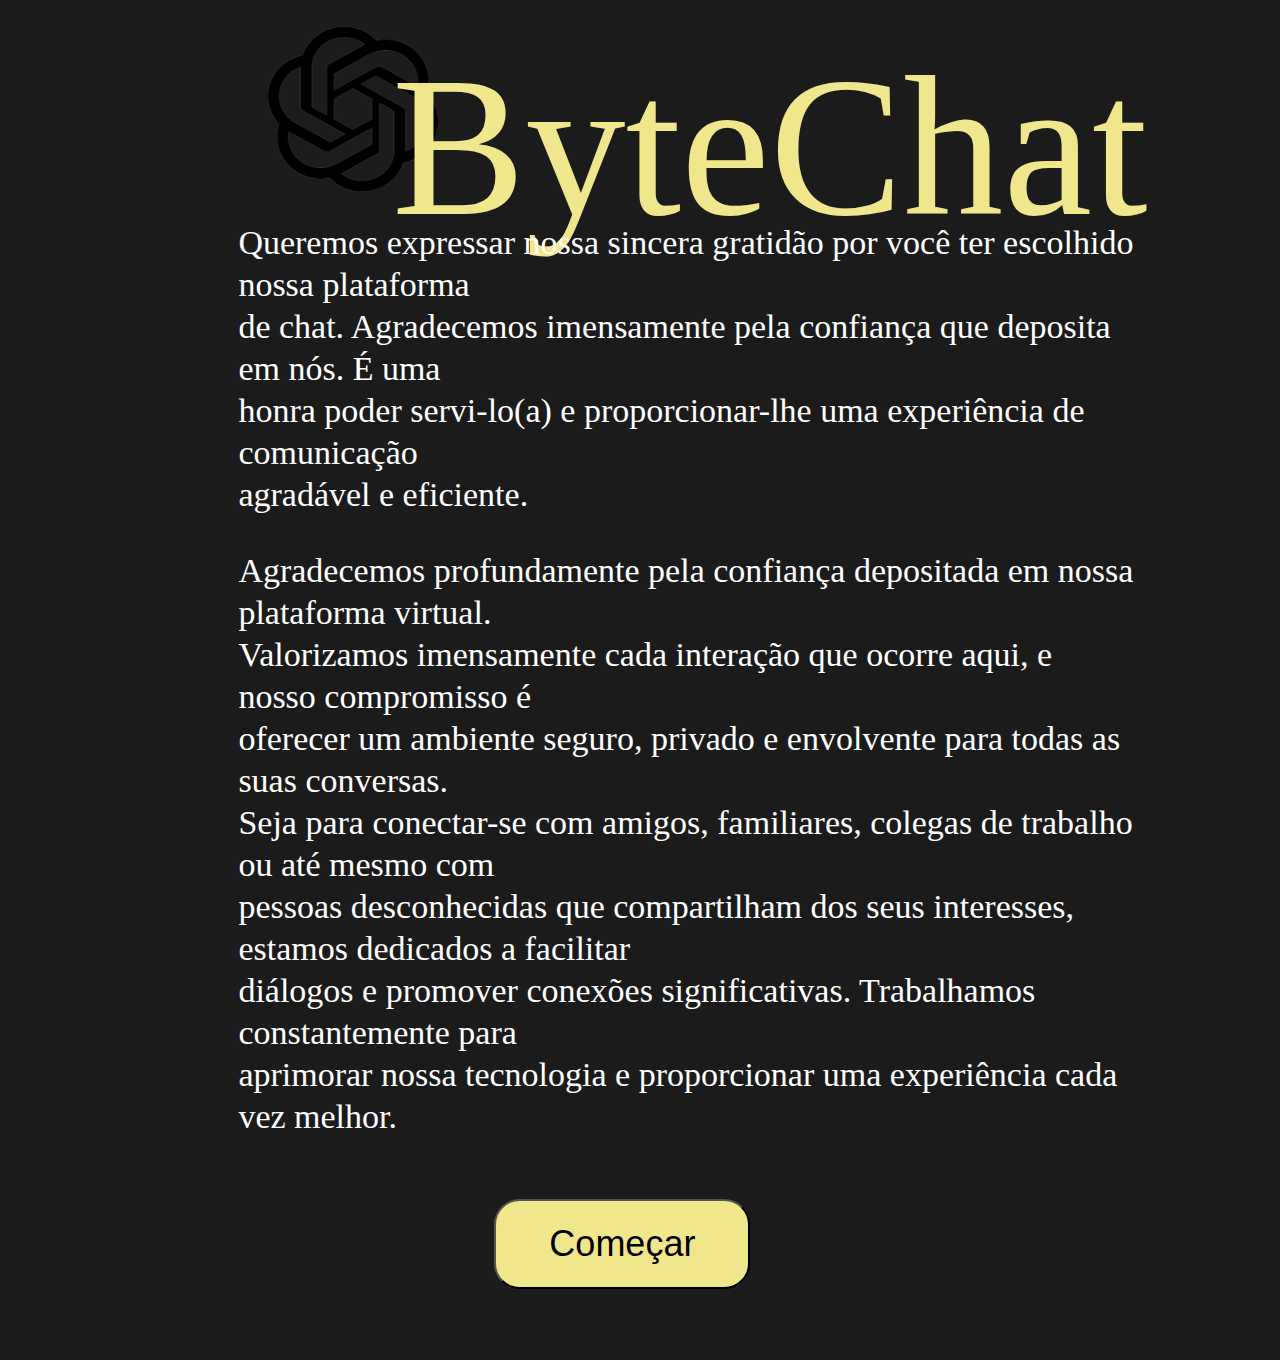
==== index.html @ 1c41a446 "Envio Pratica" ====
<!DOCTYPE html>
<html lang="en">
<head>
    <meta charset="UTF-8">
    <meta http-equiv="X-UA-Compatible" content="IE=edge">
    <meta name="viewport" content="width=device-width, initial-scale=1.0">
    <title>primeira pag</title>
    <link rel="stylesheet" href="./css/style.css">
</head>
<body>
    <div id="logo">
        <img class="ImagemLogo" src="./imagens/logogpt.png" alt="">
        <h6 class="NomeChat">ByteChat</h6>
    </div>
    <div id="paragrafos">
        <p id="p1">Queremos expressar nossa sincera gratidão por você ter escolhido nossa plataforma<br> 
            de chat. Agradecemos imensamente pela confiança que deposita em nós. É uma<br> 
            honra poder servi-lo(a) e proporcionar-lhe uma experiência de comunicação<br> 
            agradável e eficiente.</p>

        <p id="p2">Agradecemos profundamente pela confiança depositada em nossa plataforma virtual. <br> 
            Valorizamos imensamente cada interação que ocorre aqui, e nosso compromisso é <br>
            oferecer um ambiente seguro, privado e envolvente para todas as suas conversas. <br>
            Seja para conectar-se com amigos, familiares, colegas de trabalho ou até mesmo com <br> pessoas 
            desconhecidas que compartilham dos seus interesses, estamos dedicados a facilitar<br> 
            diálogos e promover conexões significativas. Trabalhamos constantemente para <br>
            aprimorar nossa tecnologia e proporcionar uma experiência cada vez melhor.
        </p>
    </div>

    <button class="BtnComecar"><a href="index2.html">Começar</a></button>
     
</body>
</html>
---- css/style.css ----
body{
    background-color: #1B1B1B;
}

#logo{
    height: 30vh;
}

#paragrafos{
    width: 90%;
}

img.ImagemLogo{
    position: relative;
    width: 230px;
    height: 220px;
    bottom: 1vh;
    left: 18vw;
}

.NomeChat{
    position: relative;
    width: 770px;
    height: 230px;
    left: 30vw;
    bottom: 74vh;
    font-family: 'Signika';
    font-style: normal;
    font-weight: 400;
    font-size: 200px;
    color: #F0E68C;
}

#p1{
    color: #ffff;
    position: relative;
    width: 70vw;
    bottom: 10vh;
    left: 18vw;

    font-family: Signika;
    font-size: 34px;
    font-weight: 400;
    line-height: 42px;
    letter-spacing: 0em;
    text-align: left;
}

#p2{
    position: relative;
    bottom: 10vh;
    color: #ffff;
    width: 70vw;
    left: 18vw;

    font-family: Signika;
    font-size: 34px;
    font-weight: 400;
    line-height: 42px;
    letter-spacing: 0em;
    text-align: left;
}

.BtnComecar{
    position: relative;
    width: 20vw;
    height: 10vh;
    left: 38vw;
    bottom: 7vh;
    font-size: 4vh;
    background-color: #F0E68C;
    border-radius: 2vw;
    
}

a{
    text-decoration: none;
    color: #000;
}
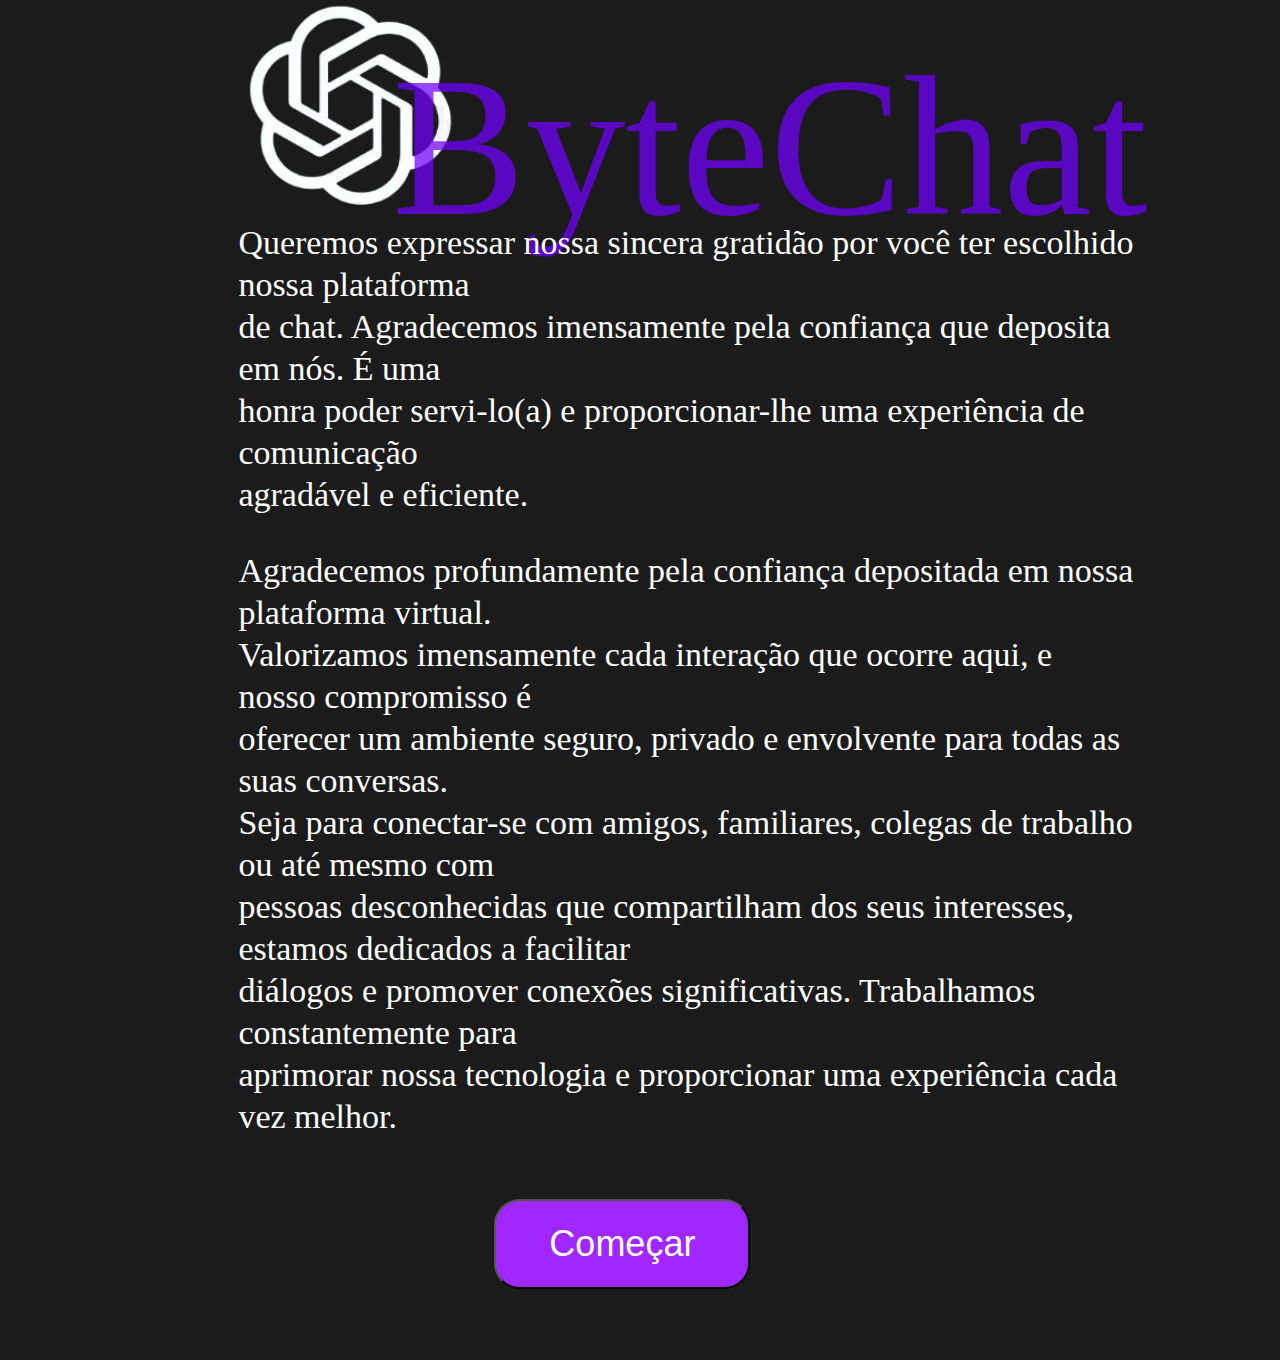
==== commit 61feefe6: "Add files via upload" ====
--- a/index.html
+++ b/index.html
@@ -1,34 +1,34 @@
-<!DOCTYPE html>
-<html lang="en">
-<head>
-    <meta charset="UTF-8">
-    <meta http-equiv="X-UA-Compatible" content="IE=edge">
-    <meta name="viewport" content="width=device-width, initial-scale=1.0">
-    <title>primeira pag</title>
-    <link rel="stylesheet" href="./css/style.css">
-</head>
-<body>
-    <div id="logo">
-        <img class="ImagemLogo" src="./imagens/logogpt.png" alt="">
-        <h6 class="NomeChat">ByteChat</h6>
-    </div>
-    <div id="paragrafos">
-        <p id="p1">Queremos expressar nossa sincera gratidão por você ter escolhido nossa plataforma<br> 
-            de chat. Agradecemos imensamente pela confiança que deposita em nós. É uma<br> 
-            honra poder servi-lo(a) e proporcionar-lhe uma experiência de comunicação<br> 
-            agradável e eficiente.</p>
-
-        <p id="p2">Agradecemos profundamente pela confiança depositada em nossa plataforma virtual. <br> 
-            Valorizamos imensamente cada interação que ocorre aqui, e nosso compromisso é <br>
-            oferecer um ambiente seguro, privado e envolvente para todas as suas conversas. <br>
-            Seja para conectar-se com amigos, familiares, colegas de trabalho ou até mesmo com <br> pessoas 
-            desconhecidas que compartilham dos seus interesses, estamos dedicados a facilitar<br> 
-            diálogos e promover conexões significativas. Trabalhamos constantemente para <br>
-            aprimorar nossa tecnologia e proporcionar uma experiência cada vez melhor.
-        </p>
-    </div>
-
-    <button class="BtnComecar"><a href="index2.html">Começar</a></button>
-     
-</body>
+<!DOCTYPE html>
+<html lang="en">
+<head>
+    <meta charset="UTF-8">
+    <meta http-equiv="X-UA-Compatible" content="IE=edge">
+    <meta name="viewport" content="width=device-width, initial-scale=1.0">
+    <title>primeira pag</title>
+    <link rel="stylesheet" href="./css/style.css">
+</head>
+<body>
+    <div id="logo">
+        <img class="ImagemLogo" src="./imagens/imagem_2023-07-27_173633446-removebg-preview.png" alt="">
+        <h6 class="NomeChat">ByteChat</h6>
+    </div>
+    <div id="paragrafos">
+        <p id="p1">Queremos expressar nossa sincera gratidão por você ter escolhido nossa plataforma<br> 
+            de chat. Agradecemos imensamente pela confiança que deposita em nós. É uma<br> 
+            honra poder servi-lo(a) e proporcionar-lhe uma experiência de comunicação<br> 
+            agradável e eficiente.</p>
+
+        <p id="p2">Agradecemos profundamente pela confiança depositada em nossa plataforma virtual. <br> 
+            Valorizamos imensamente cada interação que ocorre aqui, e nosso compromisso é <br>
+            oferecer um ambiente seguro, privado e envolvente para todas as suas conversas. <br>
+            Seja para conectar-se com amigos, familiares, colegas de trabalho ou até mesmo com <br> pessoas 
+            desconhecidas que compartilham dos seus interesses, estamos dedicados a facilitar<br> 
+            diálogos e promover conexões significativas. Trabalhamos constantemente para <br>
+            aprimorar nossa tecnologia e proporcionar uma experiência cada vez melhor.
+        </p>
+    </div>
+
+    <button class="BtnComecar"><a href="index2.html">Começar</a></button>
+     
+</body>
 </html>--- a/css/style.css
+++ b/css/style.css
@@ -1,79 +1,161 @@
-body{
-    background-color: #1B1B1B;
-}
-
-#logo{
-    height: 30vh;
-}
-
-#paragrafos{
-    width: 90%;
-}
-
-img.ImagemLogo{
-    position: relative;
-    width: 230px;
-    height: 220px;
-    bottom: 1vh;
-    left: 18vw;
-}
-
-.NomeChat{
-    position: relative;
-    width: 770px;
-    height: 230px;
-    left: 30vw;
-    bottom: 74vh;
-    font-family: 'Signika';
-    font-style: normal;
-    font-weight: 400;
-    font-size: 200px;
-    color: #F0E68C;
-}
-
-#p1{
-    color: #ffff;
-    position: relative;
-    width: 70vw;
-    bottom: 10vh;
-    left: 18vw;
-
-    font-family: Signika;
-    font-size: 34px;
-    font-weight: 400;
-    line-height: 42px;
-    letter-spacing: 0em;
-    text-align: left;
-}
-
-#p2{
-    position: relative;
-    bottom: 10vh;
-    color: #ffff;
-    width: 70vw;
-    left: 18vw;
-
-    font-family: Signika;
-    font-size: 34px;
-    font-weight: 400;
-    line-height: 42px;
-    letter-spacing: 0em;
-    text-align: left;
-}
-
-.BtnComecar{
-    position: relative;
-    width: 20vw;
-    height: 10vh;
-    left: 38vw;
-    bottom: 7vh;
-    font-size: 4vh;
-    background-color: #F0E68C;
-    border-radius: 2vw;
-    
-}
-
-a{
-    text-decoration: none;
-    color: #000;
-}
+body{
+    background-color: #1B1B1B;
+}
+
+#logo{
+    height: 30vh;
+}
+
+#paragrafos{
+    width: 90%;
+}
+
+img.ImagemLogo{
+    position: relative;
+    width: 230px;
+    height: 220px;
+    bottom: 1vh;
+    left: 18vw;
+}
+
+.NomeChat{
+    position: relative;
+    width: 770px;
+    height: 230px;
+    left: 30vw;
+    bottom: 74vh;
+    font-family: 'Signika';
+    font-style: normal;
+    font-weight: 400;
+    font-size: 200px;
+    color: rgba(112, 0, 255, 0.73);
+}
+
+#p1{
+    color: #ffff;
+    position: relative;
+    width: 70vw;
+    bottom: 10vh;
+    left: 18vw;
+
+    font-family: Signika;
+    font-size: 34px;
+    font-weight: 400;
+    line-height: 42px;
+    letter-spacing: 0em;
+    text-align: left;
+}
+
+#p2{
+    position: relative;
+    bottom: 10vh;
+    color: #ffff;
+    width: 70vw;
+    left: 18vw;
+
+    font-family: Signika;
+    font-size: 34px;
+    font-weight: 400;
+    line-height: 42px;
+    letter-spacing: 0em;
+    text-align: left;
+}
+
+.BtnComecar{
+    position: relative;
+    width: 20vw;
+    height: 10vh;
+    left: 38vw;
+    bottom: 7vh;
+    font-size: 4vh;
+    background-color: #A027FF;
+    border-radius: 2vw;
+    
+}
+
+a{
+    text-decoration: none;
+    color: #fff;
+}
+
+@media only screen and (max-width: 390px){
+    body{
+        background-color: #1B1B1B;
+    }
+    
+    #logo{
+        height: 30vh;
+        position: relative;
+
+    }
+    
+    #paragrafos{
+        width: 90%;
+    }
+    
+    img.ImagemLogo{
+        position: relative;
+        width: 105px;
+        height: 103px;
+        top: 1vh;
+        left: 36vw;
+    }
+    
+    h6.NomeChat{
+        position: relative;
+        width: 120px;
+        height: 130px;
+        left: 7vw;
+        bottom: 23vh;
+        font-family: 'Signika';
+        font-style: normal;
+        font-weight: 400;
+        font-size: 86px;
+        color: rgba(112, 0, 255, 0.73);
+    }
+    
+    #p1{
+        color: #ffff;
+        position: relative;
+        width: 93vw;
+        bottom: 6vh;
+        left: 3vw;
+        font-family: Signika;
+        font-size: 21px;
+        font-weight: 400;
+        line-height: 42px;
+        letter-spacing: 0em;
+        text-align: left;
+    }
+    
+    #p2{
+        position: relative;
+        bottom: 6vh;
+        color: #ffff;
+        width: 93vw;
+        left: 3vw;
+        font-family: Signika;
+        font-size: 21px;
+        font-weight: 400;
+        line-height: 42px;
+        letter-spacing: 0em;
+        text-align: left;
+    }
+    
+    .BtnComecar{
+        position: relative;
+        width: 50vw;
+        height: 10vh;
+        left: 22vw;
+        bottom: 4vh;
+        font-size: 4vh;
+        background-color: #A027FF;
+        border-radius: 2vw;
+        
+    }
+    
+    a{
+        text-decoration: none;
+        color: #000;
+    }
+}
